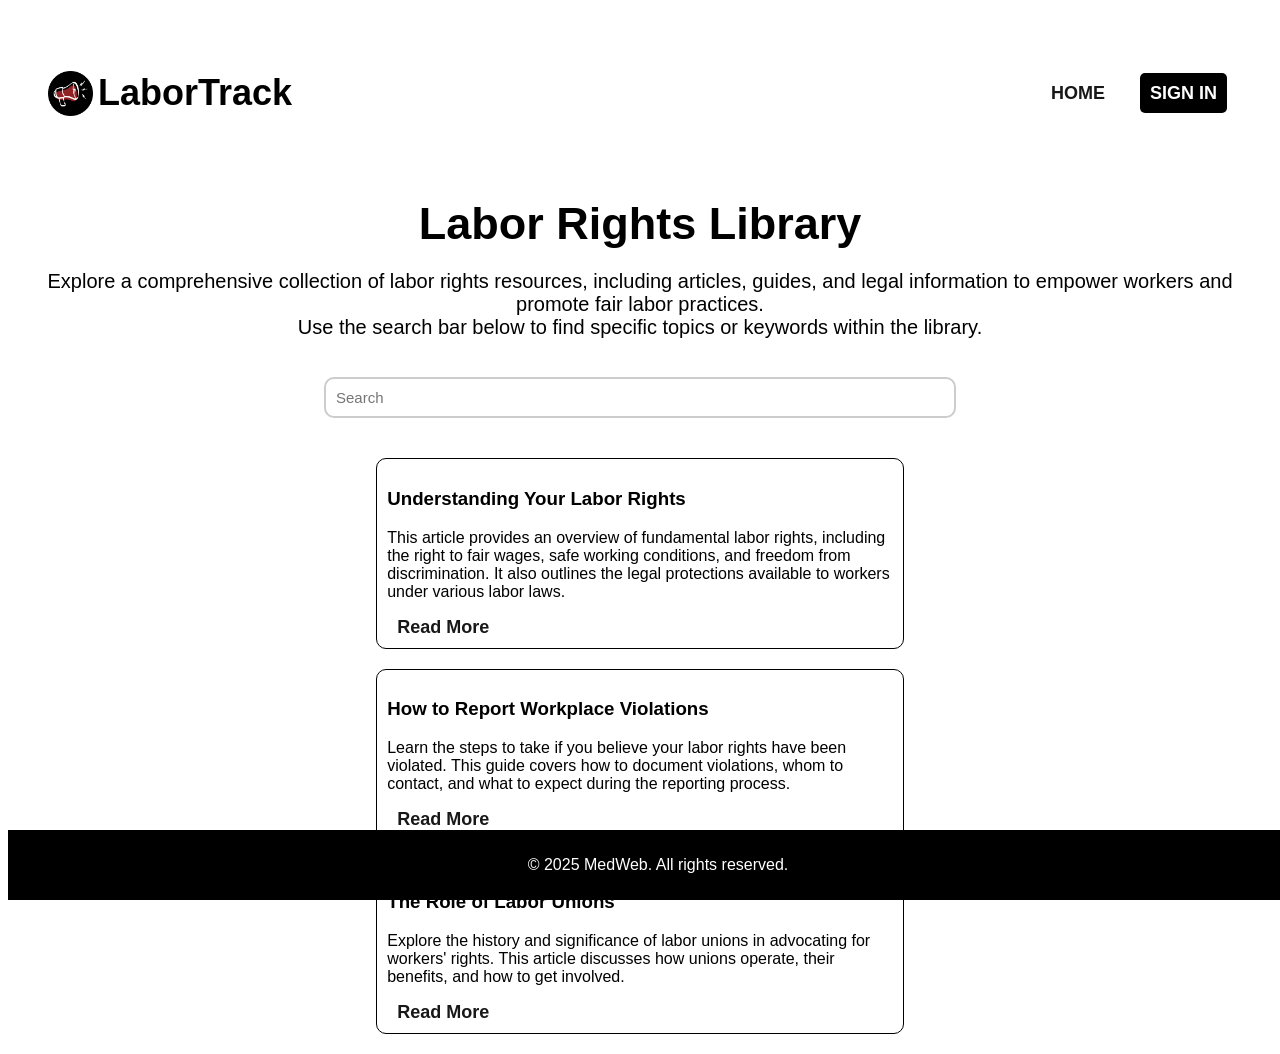
==== labor-library.html @ fbc538ca "initial commit" ====
<!DOCTYPE html>
<html lang="en">
<head>
    <meta charset="UTF-8">
    <title>LaborTrack</title>
    <meta name="viewport" content="width=device-width, initial-scale=1.0">
    <link rel="stylesheet" href="style/css/index.css">
    <link rel="icon" href="resources/labortrack.png" type="image/x-icon">
    <script src="js/index.js" defer></script>
</head>
<body>
    <header>
        <div class="header-flex">
            <div class="header-flex-container">
                <a href="index.html"class="header-flex-container">
                    <img src="resources/labortrack.png" alt="MedWeb Logo" id="logo" class ="header-flex-item">
                    <h1 id="title" class ="header-flex-item">LaborTrack</h1>
                </a>
            </div>
            <nav class="nav-container">
                <ul class="nav">
                    <li class="nav-item"><a href="index.html">HOME</a></li>
                    <li class="nav-item"><a id="pop-up-btn" href="#">SIGN IN</a></li>
                </ul>
            </nav>
        </div>
    </header> 

    <!-- This is the part -->
    <div>
        <h2 class="page-heading">Labor Rights Library</h2>
        <p class="page-body">Explore a comprehensive collection of labor rights resources, including articles, guides, and legal information to empower workers and promote fair labor practices. <br>
        Use the search bar below to find specific topics or keywords within the library.</p> <br>
        <input id="input-search" placeholder="Search" type="search">
    </div>

    <div class="articles-container">
        <div class="articles-content" id="articles">
            <div class="article">
                <h3 class="article-title">Understanding Your Labor Rights</h3>
                <p class="article-body">This article provides an overview of fundamental labor rights, including the right to fair wages, safe working conditions, and freedom from discrimination. It also outlines the legal protections available to workers under various labor laws.</p>
                <a href="#" class="read-more">Read More</a>
            </div>
        </div>
        <div class="articles-content">
            <div class="article">
                <h3 class="article-title">How to Report Workplace Violations</h3>
                <p class="article-body">Learn the steps to take if you believe your labor rights have been violated. This guide covers how to document violations, whom to contact, and what to expect during the reporting process.</p>
                <a href="#" class="read-more">Read More</a>
            </div>
        </div>
        <div class="articles-content">
            <div class="article">
                <h3 class="article-title">The Role of Labor Unions</h3>
                <p class="article-body">Explore the history and significance of labor unions in advocating for workers' rights. This article discusses how unions operate, their benefits, and how to get involved.</p>
                <a href="#" class="read-more">Read More</a>
            </div>
        </div>
    </div>
    

    <footer>
        <p>&copy; 2025 MedWeb. All rights reserved.</p>
    </footer>
</body>
</body>
</html>
---- style/css/index.css ----
body {
    text-align: center;
}

@media screen and (max-width: 600px) {
    table {
        display: none;
    }
}

.header-flex{
    display: flex;
    justify-content: space-between;
    align-items: center;
    padding: 10px;
}

.logo {
    display: flex;
}
.nav {
    padding: 10px;
}

.nav-container > .nav-item{
    display: flex;
    justify-content: center;
    width: 100%;
}

ul {
    text-align: center;
    list-style-type: none;
    margin: 0;
    padding: 0;
    overflow: hidden;
    padding: 10px;
    display: flex;
}



li {
    text-decoration: none;
    color: #181818;
    display: block;
    margin-right: 20px;
    height: max-content;
}

a {
    text-decoration: none;
    color: #181818;
    font-weight: bold;
    font-size: 18px;
    padding: 10px;
}

.container {
    width: 100%;
    margin: 0 auto;
    background-color: lightblue;
    height: 350px;
}

.container > div.content {
    border: 1px solid black;
    background-color: rgb(22, 111, 114);
    padding: 5px;
    margin-top: 15px;
}


h1 {
    color: black;
}


/*fonts*/
h1, body, p {
    font-family:  'Segoe UI', sans-serif;
}

.page-heading {
    font-family: 'Segoe UI', sans-serif;
    font-size: 45px;
    margin-top: 20px;
    margin-bottom: 10px;
}

.page-body {
    font-family: 'Segoe UI', sans-serif;
    font-size: 20px;
    margin: 20px;
}

.title {
    font-size: 50px;
    margin: auto;
    padding: 0;
}


#title {
    text-decoration: none;
    color: black;
}

#logo {
    height: 45px;
    vertical-align: middle;
    margin-right: 5px;
}


.header-flex-container {
    display: flex;
    align-items: center;
    justify-content: center;
    margin: 10px;
}
.header-flex-item {
    display: flex;
}


/* footer styles */
footer {
    background-color: black ;
    color: white;
    text-align: center;
    padding: 10px;
    position: fixed;
    bottom: 0;
    width: 100%;
}

#footer p {
    margin: 0;
    font-size: 14px;
}

/* pop-up modal styles */

.modal {
    display: none;
    position: fixed;
    z-index: 1;
    overflow: auto;
    top: 0;
    left: 0;
    width: 100%;
    height: 100%;
    background: rgba(0, 0, 0, 0.5); 
    margin: auto;
    
}

.modal-content {
    background-color: white;
    margin: auto;
    margin-top: 10%;
    padding: 25px;
    border-radius: 10px;
    width: 300px;
    height: max-content;
    text-align: center;
    box-shadow: 0 4px 8px rgba(0,0,0,0.2);
    
}

#signup-form {
    display: none;
}

.pop-up-heading1 {
    font-family: 'Segoe UI', sans-serif;
    margin-bottom: 10%;
    font-size: 20px;
}

.form-input {
    width: 100%;
    padding: 10px;
    /* margin: 10px 0; */
    border: 2px solid #ccc;
    border-radius: 10px;
    box-sizing: border-box;
    font-family: 'Segoe UI', sans-serif;
    opacity: 100%;
    font-size: 15px;
}


/* buttons */
#pop-up-btn {
    background-color: black;
    color: white;
    border: none;
    cursor: pointer;
    border-radius: 5px;
    margin: 5px;
    height: 25px;
}

#submit-btn {
    background-color: lightgrey;
    color: black;
    border: none;
    padding: 10px 20px;
    cursor: pointer;
    border-radius: 5px;
    margin: 5px;
    width: 100%;
}

#submit-btn:hover {
    background-color: grey;
}

#pop-up-btn:hover {
    background-color: darkred;
}

#to-signup-btn, #to-login-btn {
    background-color: lightgrey;
    color: black;
    border: none;
    padding: 10px 20px;
    cursor: pointer;
    border-radius: 5px;
    margin: 5px;
}

#signup-btn, #login-btn {
    background-color: black;
    color: white;
    border: none;
    padding: 10px 20px;
    cursor: pointer;
    border-radius: 5px;
    margin: 5px;
}

#to-signup-btn:hover, #to-login-btn:hover {
    background-color: grey;

}

#signup-btn:hover, #login-btn:hover {
    background-color: darkred ;
}   


/*brand header */
.brand-header {
    font-size: 35px;
    margin-bottom: 20px;
    color: #181818;
}

/* Home/Features Div */
.flex {
    display: flex;
    gap: 10px;
    padding: 1p0x;
    width: 40%;
    margin: auto;
}

.flex-content {
    background-color: #181818;
    color: white;
    padding: 10px;
    border-radius: 10px;
    font-family: 'Segoe UI', sans-serif;
    opacity: 100%;
    font-size: 15px;
    margin: auto;
    width: 30%;
}

.responsive-image {
    width: 100%;
    height: auto;
    border-radius: 10px;
}



/* Home/ Contact Form */
.contact-section {
    display: none;
    padding: 20px;
    margin: 20px;
    border-radius: 10px;
    width: 40%;
    margin: auto;
}

/* Library Page */
#input-search {
    width: 50%;
    padding: 10px;
    border: 2px solid #ccc;
    border-radius: 10px;
    box-sizing: border-box;
    font-family: 'Segoe UI', sans-serif;
    opacity: 100%;
    font-size: 15px;
    margin-bottom: 40px;
}

.articles-content {
    text-align: left;
    border: 1px solid black;
    padding: 10px;
    margin: 10px;
    border-radius: 10px;
    margin: auto;
    width: 40%;
    margin-bottom: 20px;
}

.article-content h3 {
    border: 1px solid black;
    
}

.article-content p {
    margin-top: 0;
}
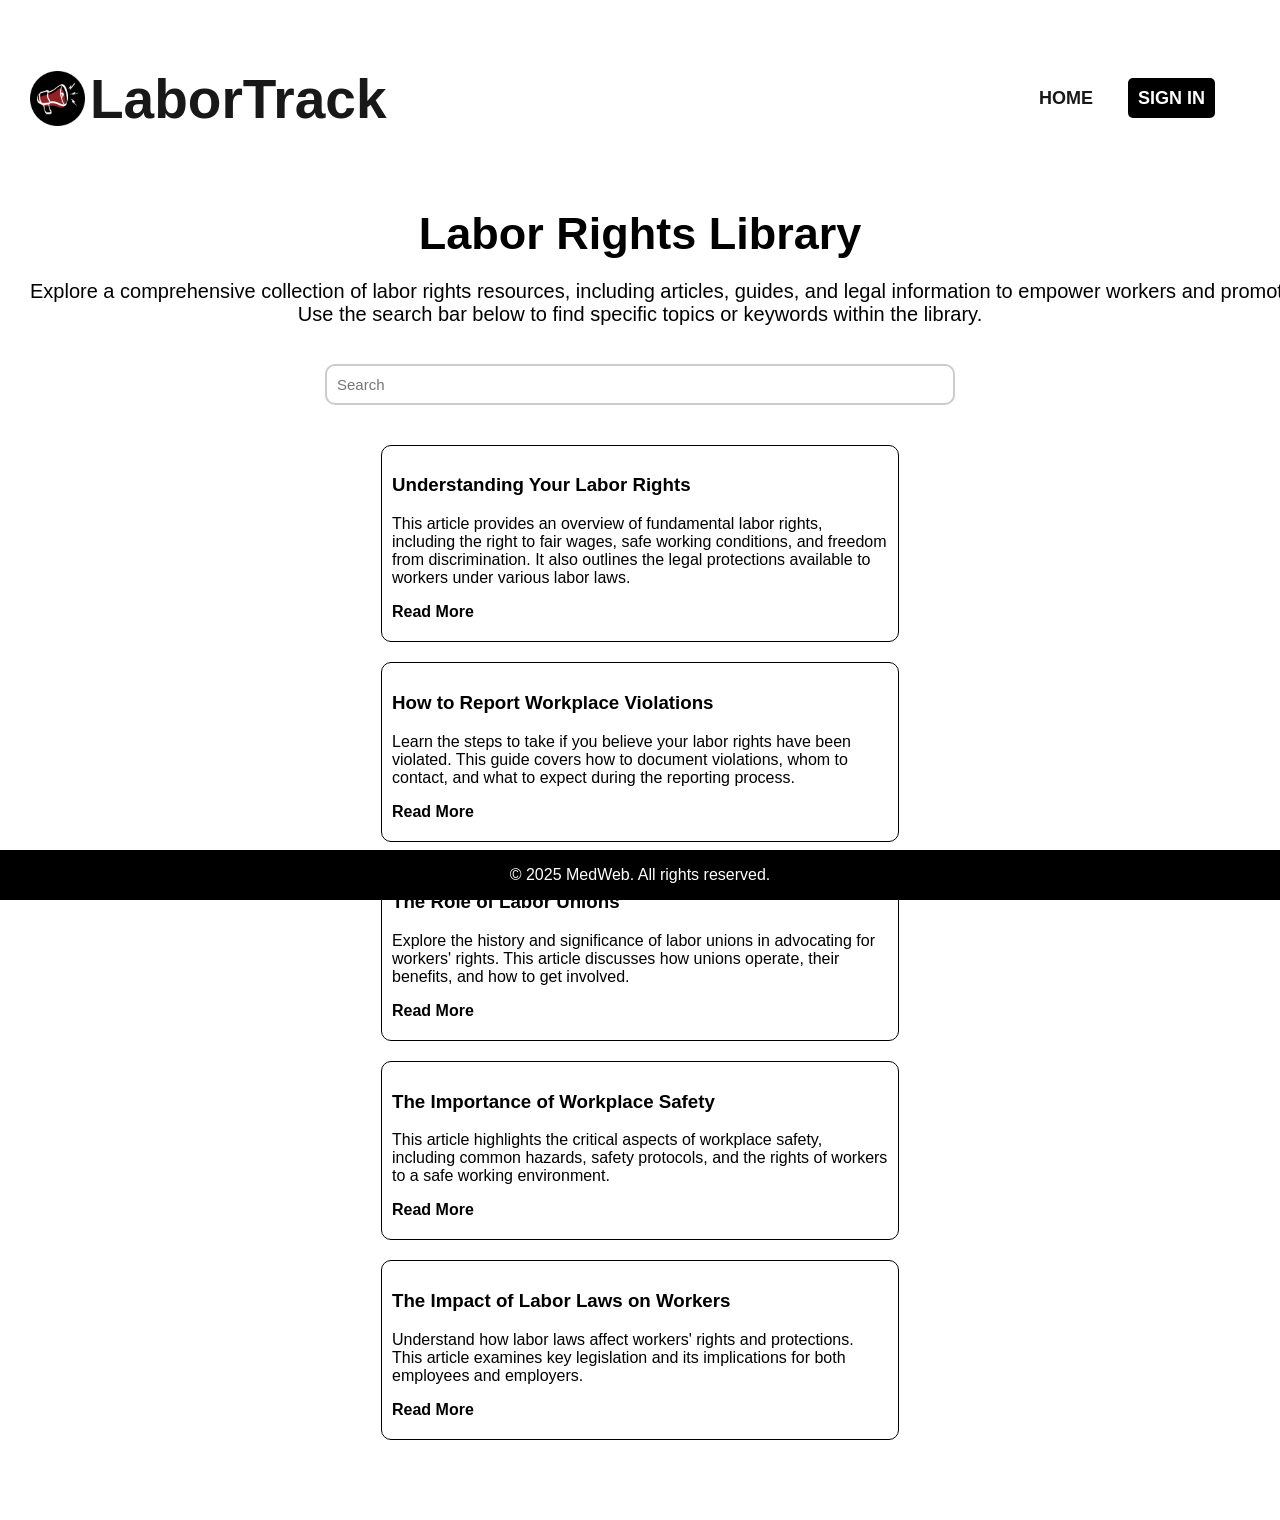
==== commit 90012ed1: "initial commit" ====
--- a/labor-library.html
+++ b/labor-library.html
@@ -1,67 +1,90 @@
 <!DOCTYPE html>
 <html lang="en">
-<head>
-    <meta charset="UTF-8">
-    <title>LaborTrack</title>
-    <meta name="viewport" content="width=device-width, initial-scale=1.0">
-    <link rel="stylesheet" href="style/css/index.css">
-    <link rel="icon" href="resources/labortrack.png" type="image/x-icon">
-    <script src="js/index.js" defer></script>
-</head>
-<body>
-    <header>
-        <div class="header-flex">
-            <div class="header-flex-container">
-                <a href="index.html"class="header-flex-container">
-                    <img src="resources/labortrack.png" alt="MedWeb Logo" id="logo" class ="header-flex-item">
-                    <h1 id="title" class ="header-flex-item">LaborTrack</h1>
-                </a>
-            </div>
-            <nav class="nav-container">
-                <ul class="nav">
-                    <li class="nav-item"><a href="index.html">HOME</a></li>
-                    <li class="nav-item"><a id="pop-up-btn" href="#">SIGN IN</a></li>
-                </ul>
-            </nav>
-        </div>
-    </header> 
+    <head>
+        <meta charset="UTF-8">
+        <title>LaborTrack</title>
+        <meta name="viewport" content="width=device-width, initial-scale=1.0">
+        <link rel="stylesheet" href="style/css/main.css">
+        <link rel="icon" href="resources/labortrack.png" type="image/x-icon">
+        <script src="js/index.js" defer></script>
+    </head>
+    <body>
+        <div class="scroll-container">
+            <header>
+                <div class="header-flex">
+                    <div class="header-flex-container">
+                        <a href="index.html"class="header-flex-container">
+                            <img src="resources/labortrack.png" alt="MedWeb Logo" id="logo" class ="header-flex-item">
+                            <h1 id="logo-text" class ="header-flex-item">LaborTrack</h1>
+                        </a>
+                    </div>
+                    <nav class="nav-container">
+                        <ul class="nav">
+                            <li class="nav-item"><a href="index.html">HOME</a></li>
+                            <li class="nav-item"><a id="pop-up-btn" href="#">SIGN IN</a></li>
+                        </ul>
+                    </nav>
+                </div>
+            </header>
 
-    <!-- This is the part -->
-    <div>
-        <h2 class="page-heading">Labor Rights Library</h2>
-        <p class="page-body">Explore a comprehensive collection of labor rights resources, including articles, guides, and legal information to empower workers and promote fair labor practices. <br>
-        Use the search bar below to find specific topics or keywords within the library.</p> <br>
-        <input id="input-search" placeholder="Search" type="search">
-    </div>
-
-    <div class="articles-container">
-        <div class="articles-content" id="articles">
-            <div class="article">
-                <h3 class="article-title">Understanding Your Labor Rights</h3>
-                <p class="article-body">This article provides an overview of fundamental labor rights, including the right to fair wages, safe working conditions, and freedom from discrimination. It also outlines the legal protections available to workers under various labor laws.</p>
-                <a href="#" class="read-more">Read More</a>
+            <!-- This is the part -->
+            <div class="search-div">
+                <h2 class="page-heading">Labor Rights Library</h2>
+                <p class="page-body">Explore a comprehensive collection of labor rights resources, including articles, guides, and legal information to empower workers and promote fair labor practices. <br>
+                Use the search bar below to find specific topics or keywords within the library.</p> <br>
+                <input id="input-search" placeholder="Search" type="search">
             </div>
         </div>
-        <div class="articles-content">
-            <div class="article">
-                <h3 class="article-title">How to Report Workplace Violations</h3>
-                <p class="article-body">Learn the steps to take if you believe your labor rights have been violated. This guide covers how to document violations, whom to contact, and what to expect during the reporting process.</p>
-                <a href="#" class="read-more">Read More</a>
+        
+
+        <!-- Articles starts here -->
+        <div class="articles-container">
+
+            <!-- Article1 -->
+            <div class="articles-content" id="articles">
+                <div class="article">
+                    <h3 class="article-title">Understanding Your Labor Rights</h3>
+                    <p class="article-body">This article provides an overview of fundamental labor rights, including the right to fair wages, safe working conditions, and freedom from discrimination. It also outlines the legal protections available to workers under various labor laws.</p>
+                    <a href="#" class="read-more">Read More</a>
+                </div>
+            </div>
+
+            <div class="articles-content">
+                <div class="article">
+                    <h3 class="article-title">How to Report Workplace Violations</h3>
+                    <p class="article-body">Learn the steps to take if you believe your labor rights have been violated. This guide covers how to document violations, whom to contact, and what to expect during the reporting process.</p>
+                    <a href="#" class="read-more">Read More</a>
+                </div>
+            </div>
+
+            <div class="articles-content">
+                <div class="article">
+                    <h3 class="article-title">The Role of Labor Unions</h3>
+                    <p class="article-body">Explore the history and significance of labor unions in advocating for workers' rights. This article discusses how unions operate, their benefits, and how to get involved.</p>
+                    <a href="#" class="read-more">Read More</a>
+                </div>
+            </div>
+
+            <div class="articles-content">
+                <div class="article">
+                    <h3 class="article-title">The Importance of Workplace Safety</h3>
+                    <p class="article-body">This article highlights the critical aspects of workplace safety, including common hazards, safety protocols, and the rights of workers to a safe working environment.</p>
+                    <a href="#" class="read-more">Read More</a>
+                </div>
+            </div>
+
+            <div class="articles-content">
+                <div class="article">
+                    <h3 class="article-title">The Impact of Labor Laws on Workers</h3>
+                    <p class="article-body">Understand how labor laws affect workers' rights and protections. This article examines key legislation and its implications for both employees and employers.</p>
+                    <a href="#" class="read-more">Read More</a>
+                </div>
             </div>
         </div>
-        <div class="articles-content">
-            <div class="article">
-                <h3 class="article-title">The Role of Labor Unions</h3>
-                <p class="article-body">Explore the history and significance of labor unions in advocating for workers' rights. This article discusses how unions operate, their benefits, and how to get involved.</p>
-                <a href="#" class="read-more">Read More</a>
-            </div>
-        </div>
-    </div>
-    
 
-    <footer>
-        <p>&copy; 2025 MedWeb. All rights reserved.</p>
-    </footer>
-</body>
-</body>
+
+        <footer>
+            <p>&copy; 2025 MedWeb. All rights reserved.</p>
+        </footer>
+    </body>
 </html>
--- a/style/css/main.css
+++ b/style/css/main.css
@@ -0,0 +1,553 @@
+/* Scroll for header */
+.scroll-container {
+    white-space: nowrap;
+    padding: 10px;
+    position: sticky;
+    top: 0;
+    background-color: white;
+    z-index: 1000;
+}
+/* =========================================== */
+
+/* header elements*/
+
+header {
+    top: 0;
+    width: 100%;
+    box-sizing: border-box;
+}
+
+.header-flex{
+    display: flex;
+    justify-content: space-between;
+    align-items: center;
+    padding: 20px;
+    height: max-content;
+}
+
+#logo {
+    height: 55px;
+    vertical-align: middle;
+    margin-right: 5px;
+}
+
+.header-flex-container {
+    display: flex;
+    align-items: center;
+    justify-content: center;
+}
+.header-flex-item {
+    display: flex;
+}
+
+.header-flex-container a {
+    text-decoration: none;
+    color: #181818;
+}
+
+#logo-text {
+    font-size: 55px;
+    font-weight: bold;
+    vertical-align: middle;
+}
+
+.header-flex-container a:hover {
+    color: darkred;
+}
+
+/* ==================================== */
+
+/* navigation styles */
+
+.nav-container > .nav-item{
+    display: flex;
+    justify-content: center;
+    width: 100%;
+}
+
+.nav-container ul {
+    text-align: center;
+    list-style-type: none;
+    margin: 0;
+    padding: 0;
+    padding: 10px;
+    display: flex
+
+}
+
+.nav-container li {
+    text-decoration: none;
+    color: #181818;
+    display: block;
+    margin-right: 20px;
+    height: max-content;
+}
+ .nav-container a {
+    text-decoration: none;
+    color: #181818;
+    font-weight: bold;
+    font-size: 18px;
+    padding: 10px;
+ }
+
+.nav-container a:hover {
+    color: darkred;
+}
+
+ /* =============================================== */
+
+ /* fonts */
+body {
+    margin: 0;
+    padding: 0;
+    background-color: white;
+}
+
+h1, body, p {
+    font-family:  'Segoe UI', sans-serif;
+}
+
+ /* =============================================== */
+
+ /* hero section and library */
+
+.page-heading {
+    font-family: 'Segoe UI', sans-serif;
+    font-size: 45px;
+    margin-top: 20px;
+    margin-bottom: 10px;
+}
+
+.page-body {
+    font-family: 'Segoe UI', sans-serif;
+    font-size: 20px;
+    margin: 20px;
+}
+
+ /* =============================================== */
+
+/* footer styles */
+footer {
+    background-color: black ;
+    color: white;
+    text-align: center;
+    position: fixed;
+    bottom: 0;
+    width: 100%;
+    display: block;
+    left: 0;
+}
+
+#footer p {
+    margin: 0;
+    font-size: 14px;
+}
+
+ /* =============================================== */
+
+/* pop-up modal styles */
+.modal {
+    display: none;
+    position: fixed;
+    z-index: 2000;
+    top: 0;
+    left: 0;
+    width: 100%;
+    height: 100%;
+    background: rgba(0, 0, 0, 0.5); 
+    margin: auto;   
+}
+
+.modal-content {
+    background-color: white;
+    margin: auto;
+    margin-top: 10%;
+    padding: 20px;
+    border-radius: 10px;
+    width: 300px;
+    height: max-content;
+    text-align: center;
+    box-shadow: 0 4px 8px rgba(0,0,0,0.2);
+}
+
+#logo-pop-up {
+    height: 40px;
+    vertical-align: middle;
+    margin-right: 5px;
+}
+
+#signup-form {
+    display: none;
+}
+
+.pop-up-heading1 {
+    font-family: 'Segoe UI', sans-serif;
+    margin-bottom: 10%;
+    font-size: 20px;
+}
+
+ /* =============================================== */
+
+ /* library, contact and popup styles */
+.form-input {
+    width: 100%;
+    padding: 10px;
+    padding-bottom: 10px;
+    border: 2px solid #ccc;
+    border-radius: 10px;
+    box-sizing: border-box;
+    font-family: 'Segoe UI', sans-serif;
+    opacity: 100%;
+    font-size: 15px;
+}
+
+.form-input:focus {
+    border-color: #555;
+    outline: none;
+}
+
+.form-input:hover {
+    border-color: #888;
+}
+
+/* buttons */
+#pop-up-btn {
+    background-color: black;
+    color: white;
+    border: none;
+    cursor: pointer;
+    border-radius: 5px;
+    margin: 5px;
+    height: 25px;
+}
+
+#submit-btn, #violation-button {
+    background-color: #181818;
+    color: white;
+    border: none;
+    padding: 10px 20px;
+    cursor: pointer;
+    border-radius: 5px;
+    margin: 5px;
+    width: 100%;
+}
+
+#submit-btn:hover, #violation-button:hover {
+    background-color: darkred;
+}
+
+#pop-up-btn:hover {
+    background-color: darkred;
+}
+
+#to-signup-btn, #to-login-btn {
+    background-color: lightgrey;
+    color: black;
+    border: none;
+    padding: 10px 20px;
+    cursor: pointer;
+    border-radius: 5px;
+    margin: 5px;
+}
+
+#signup-btn, #login-btn {
+    background-color: black;
+    color: white;
+    border: none;
+    padding: 10px 20px;
+    cursor: pointer;
+    border-radius: 5px;
+    margin: 5px;
+}
+
+#to-signup-btn:hover, #to-login-btn:hover {
+    background-color: grey;
+
+}
+
+#signup-btn:hover, #login-btn:hover {
+    background-color: darkred ;
+}   
+
+ /* =============================================== */
+
+/*brand header */
+.brand-header {
+    font-size: 35px;
+    margin-bottom: 20px;
+    color: #181818;
+}
+
+/* Home Div */
+
+/* title div and features */
+.home-section {
+    height: 1100px;
+    width: 100%;
+}
+
+.parent-background {
+    height: 60vh;
+    display: flex;
+    justify-content: center;
+    align-items: center;
+    padding: 10px;
+    margin-top: 0px;
+    margin-bottom: 75px;
+    padding-bottom: 50px;
+
+}
+
+.parent-background > .left-div {
+    margin-left: 50px;
+    text-align: left;
+    width: 70%;
+}
+
+.left-div h2 {
+    font-size: 75px;
+    margin-bottom: 10px;
+}
+
+.left-div p {
+    font-size: 24px;
+}
+
+.parent-background > .div {
+    margin-right: 50px;
+    text-align: center;
+}
+
+
+.left-div u {
+    text-decoration: none;
+    color: darkred;
+}
+
+/* =============================================== */
+
+/* about us section */
+.aboutUs-section {
+    display: block;
+    height: max-content;
+    width: 100%;
+    margin-top: 100px;
+    color: white;
+    background-color: #181818;
+    padding: 30px;
+    margin-top: 20px;
+    margin-bottom: 20px;
+    box-sizing: border-box;
+}
+
+.center-text {
+    text-align: center;
+    margin-top: 75px;
+    margin-bottom: 75px;
+}
+
+.flex-text{
+    display: flex;
+    text-align: center;
+    margin-top: 75px;
+}
+
+
+
+/* features  */
+.flex {
+    display: flex;
+    gap: 10px;
+    padding: 30px;
+    width: 60%;
+    margin: auto;
+}
+
+.flex-content {
+    background-color: #181818;
+    color: white;
+    padding: 10px;
+    border-radius: 10px;
+    font-family: 'Segoe UI', sans-serif;
+    opacity: 100%;
+    font-size: 15px;
+    margin: auto;
+    width: 35%;
+}
+
+.flex a {
+    text-decoration: none;
+    color: white;
+    text-align: center;
+}
+
+.flex a:hover {
+    box-shadow: 0 4px 8px rgba(10,10,10,10);
+    transform: scale(1.05);
+    transition: all 0.2s ease-in-out;
+    cursor: pointer;
+    color: darkred;
+}
+
+/* =============================================== */
+
+
+/* Home/ Contact Form */
+.contact-section {
+    display: none;
+    border-radius: 10px;
+    width: 40%;
+    margin: auto;
+    position: relative;
+    padding: 30px;
+    box-shadow: 0 4px 8px rgba(0,0,0,.4);
+}
+
+/* =============================================== */
+
+
+/* Library Page */
+.search-div {
+    align-items: center;
+    justify-content: center;
+    margin-bottom: 5px;
+    text-align: center;
+}
+
+#input-search {
+    width: 50%;
+    padding: 10px;
+    border: 2px solid #ccc;
+    border-radius: 10px;
+    box-sizing: border-box;
+    font-family: 'Segoe UI', sans-serif;
+    opacity: 100%;
+    font-size: 15px;
+    margin-bottom: 5px;
+}
+
+/* Article Div */
+.articles-container {
+    display: flex;
+    flex-direction: column;
+    align-items: center;
+    justify-content: center;
+    padding: 10px;
+    margin: 10px;
+    position: relative;
+    height: max-content;
+    margin-bottom: 50px;
+}
+
+.articles-content {
+    text-align: left;
+    border: 1px solid black;
+    padding: 10px;
+    margin: 10px;
+    border-radius: 10px;
+    margin: auto;
+    width: 40%;
+    margin-bottom: 20px;
+}
+
+.article-content h3 {
+    border: 1px solid black;
+    
+}
+
+.article-content p {
+    margin-top: 0;
+}
+
+.article a {
+    text-decoration: none;
+    color: black;
+    font-weight: bold;
+}
+
+.article a:hover {
+    color: darkred;
+}
+
+.article {
+    margin-top: 10px;
+    margin-bottom: 10px
+}
+
+/* =============================================== */
+
+/* Violation Reporting */
+.violation-reporting {
+    display: block;
+    border-radius: 10px;
+    width: 40%;
+    margin: auto;
+    position: relative;
+    padding: 30px;
+    box-shadow: 0 4px 8px rgba(0,0,0,.4);
+    margin-bottom: 100px;
+}
+
+
+/* =============================================== */
+
+/* Calculator */
+.calculator-section {
+    display: block;
+    border-radius: 10px;
+    width: 40%;
+    margin: auto;
+    position: relative;
+    padding: 30px;
+    box-shadow: 0 4px 8px rgba(0,0,0,.4);
+    margin-bottom: 100px;
+}
+
+.form-calcu {
+    width: 50%;
+    padding: 10px;
+    padding-bottom: 10px;
+    border: 2px solid #ccc;
+    border-radius: 10px;
+    box-sizing: border-box;
+    font-family: 'Segoe UI', sans-serif;
+    opacity: 100%;
+    font-size: 15px;
+    margin-bottom: 15px;
+}
+
+.form-calcu-label {
+    font-family: 'Segoe UI', sans-serif;
+    font-size: 15px;
+    box-sizing: border-box;
+    width: max-content;
+    padding: 10px;
+    border: 2px solid #ccc;
+    border-radius: 10px;
+    margin-bottom: 15px;
+    padding-bottom: 10px;
+
+
+}
+
+.form-calcu:focus {
+    border-color: #555;
+    outline: none;
+}
+
+.form-calcu:hover {
+    border-color: #888;
+}
+
+.form-flex {
+    display: flex;
+    gap: 10px;
+    margin-bottom: 15px;
+}
+
+.form-calcu > input[type="number"]::-webkit-outer-spin-button,
+input[type="number"]::-webkit-inner-spin-button {
+    -webkit-appearance: none;
+    margin: 0; 
+}
+/* ========================================= */ 
